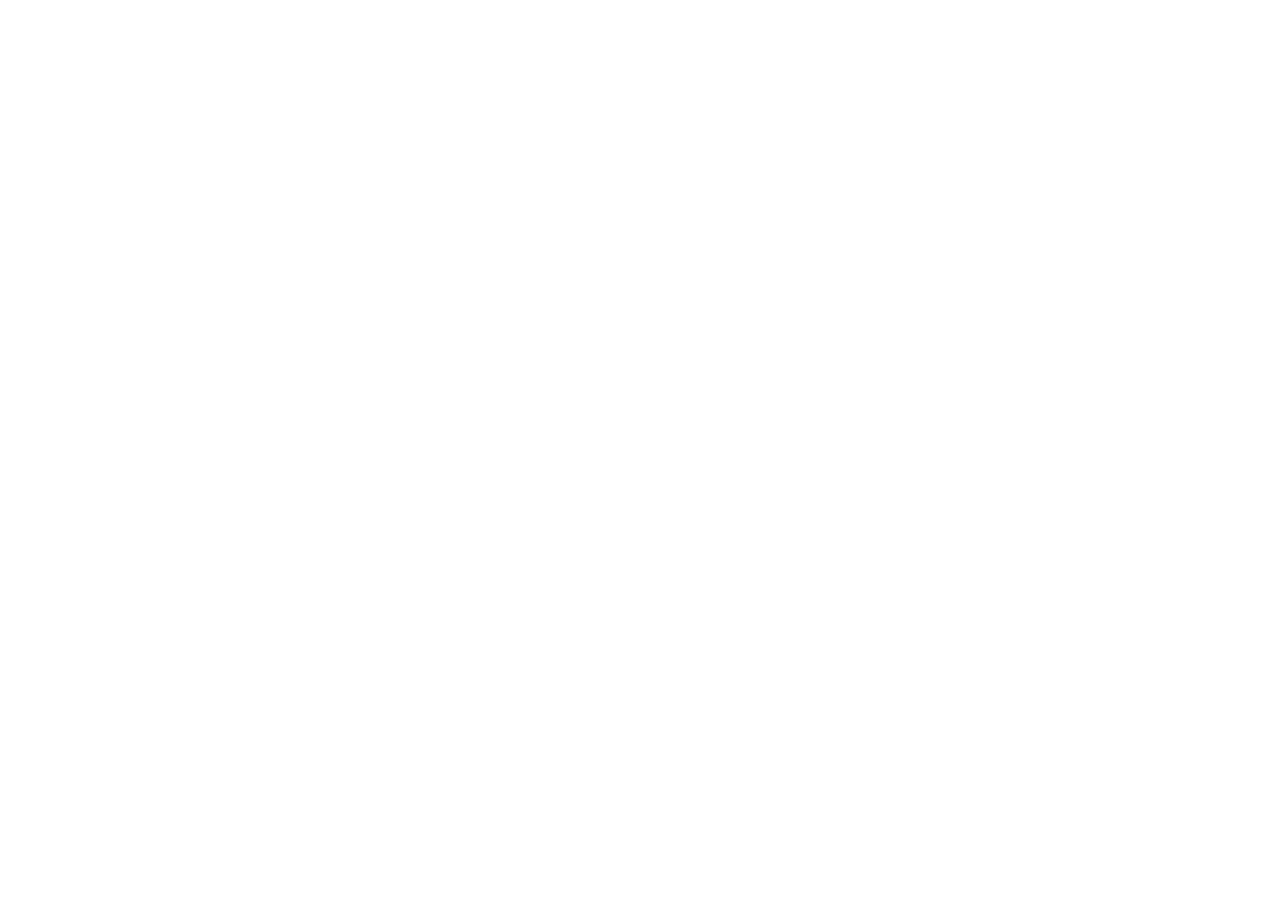
==== project-3/index.html @ 5ddd6dec "add: init files" ====
<!DOCTYPE html>
<html lang="ru">
<head>
    <meta charset="UTF-8">
    <title>Проект №3</title>
    <link rel="stylesheet" type="text stylesheet" href="css/styles.css" />
</head>
<body>
    
</body>
</html>
---- project-3/css/styles.css ----
* {
    padding: 0;
    margin: 0;
    box-sizing: border-box;
}
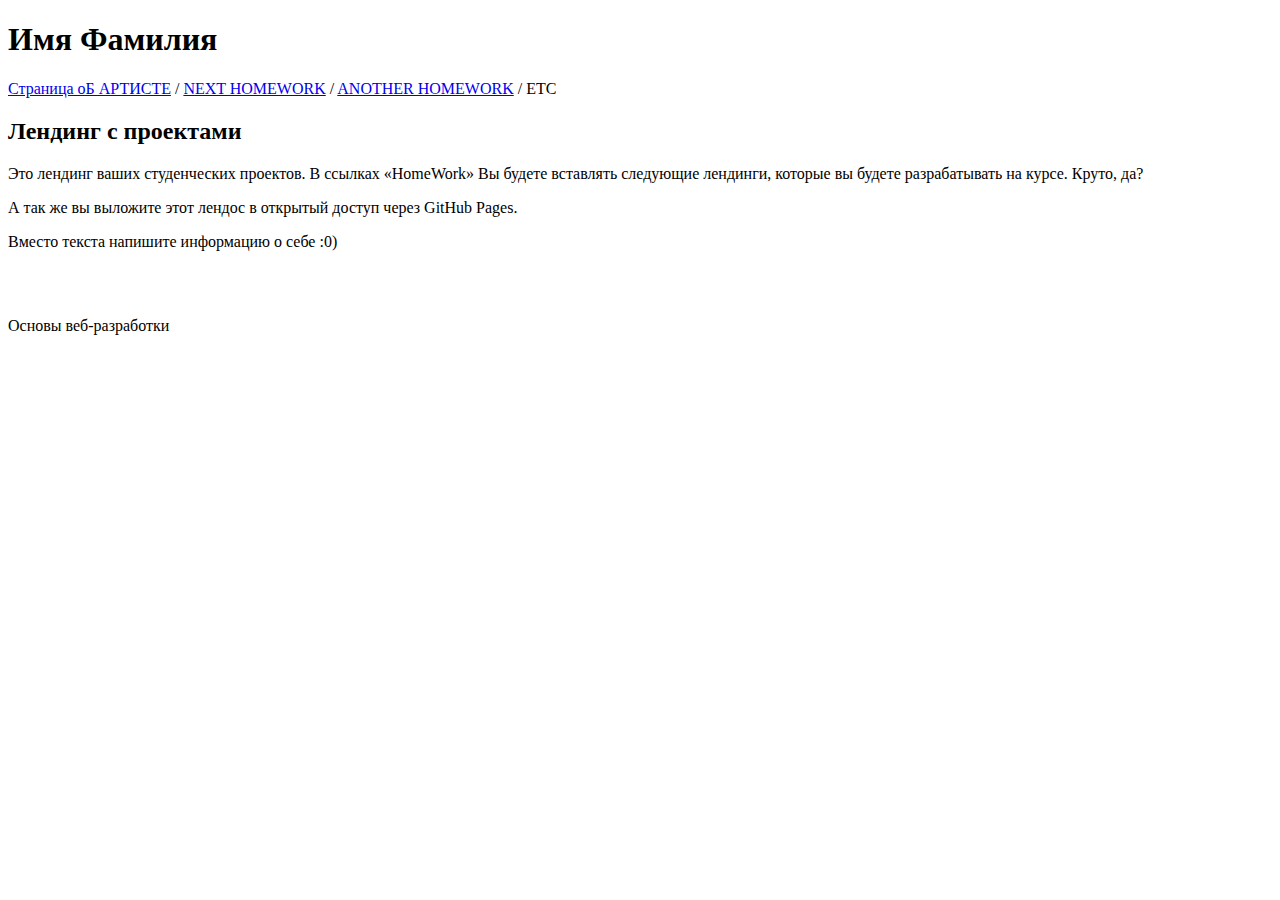
==== commit 6379a8ea: "add: html" ====
--- a/project-3/index.html
+++ b/project-3/index.html
@@ -1,11 +1,32 @@
 <!DOCTYPE html>
 <html lang="ru">
+
 <head>
     <meta charset="UTF-8">
     <title>Проект №3</title>
     <link rel="stylesheet" type="text stylesheet" href="css/styles.css" />
 </head>
+
 <body>
-    
+    <div class="container">
+        <div class="header">
+            <h1>Имя Фамилия</h1>
+        </div>
+        <div class="breadcrums"><a href="#">Страница оБ АРТИСТЕ</a> / <a href="#">NEXT HOMEWORK</a> / <a href="#">ANOTHER HOMEWORK</a> / ETC</div>
+        <div class="content">
+            <h2>Лендинг с проектами</h2>
+            <p>Это лендинг ваших студенческих проектов. В ссылках «HomeWork» Вы будете вставлять следующие лендинги,
+                которые вы будете разрабатывать на курсе. Круто, да?</p>
+            <p>А так же вы выложите этот лендос в открытый доступ через GitHub Pages.</p>
+            <p>Вместо текста напишите информацию о себе :0)</p>
+        </div>
+        <div class="footer">
+            <div class="logo">
+                <a href="#" title="logo"><img src="images/logo.svg" alt="logo" width="205" /></a>
+            </div>
+            <div class="slogan">Основы веб-разработки</div>
+        </div>
+    </div>
 </body>
+
 </html>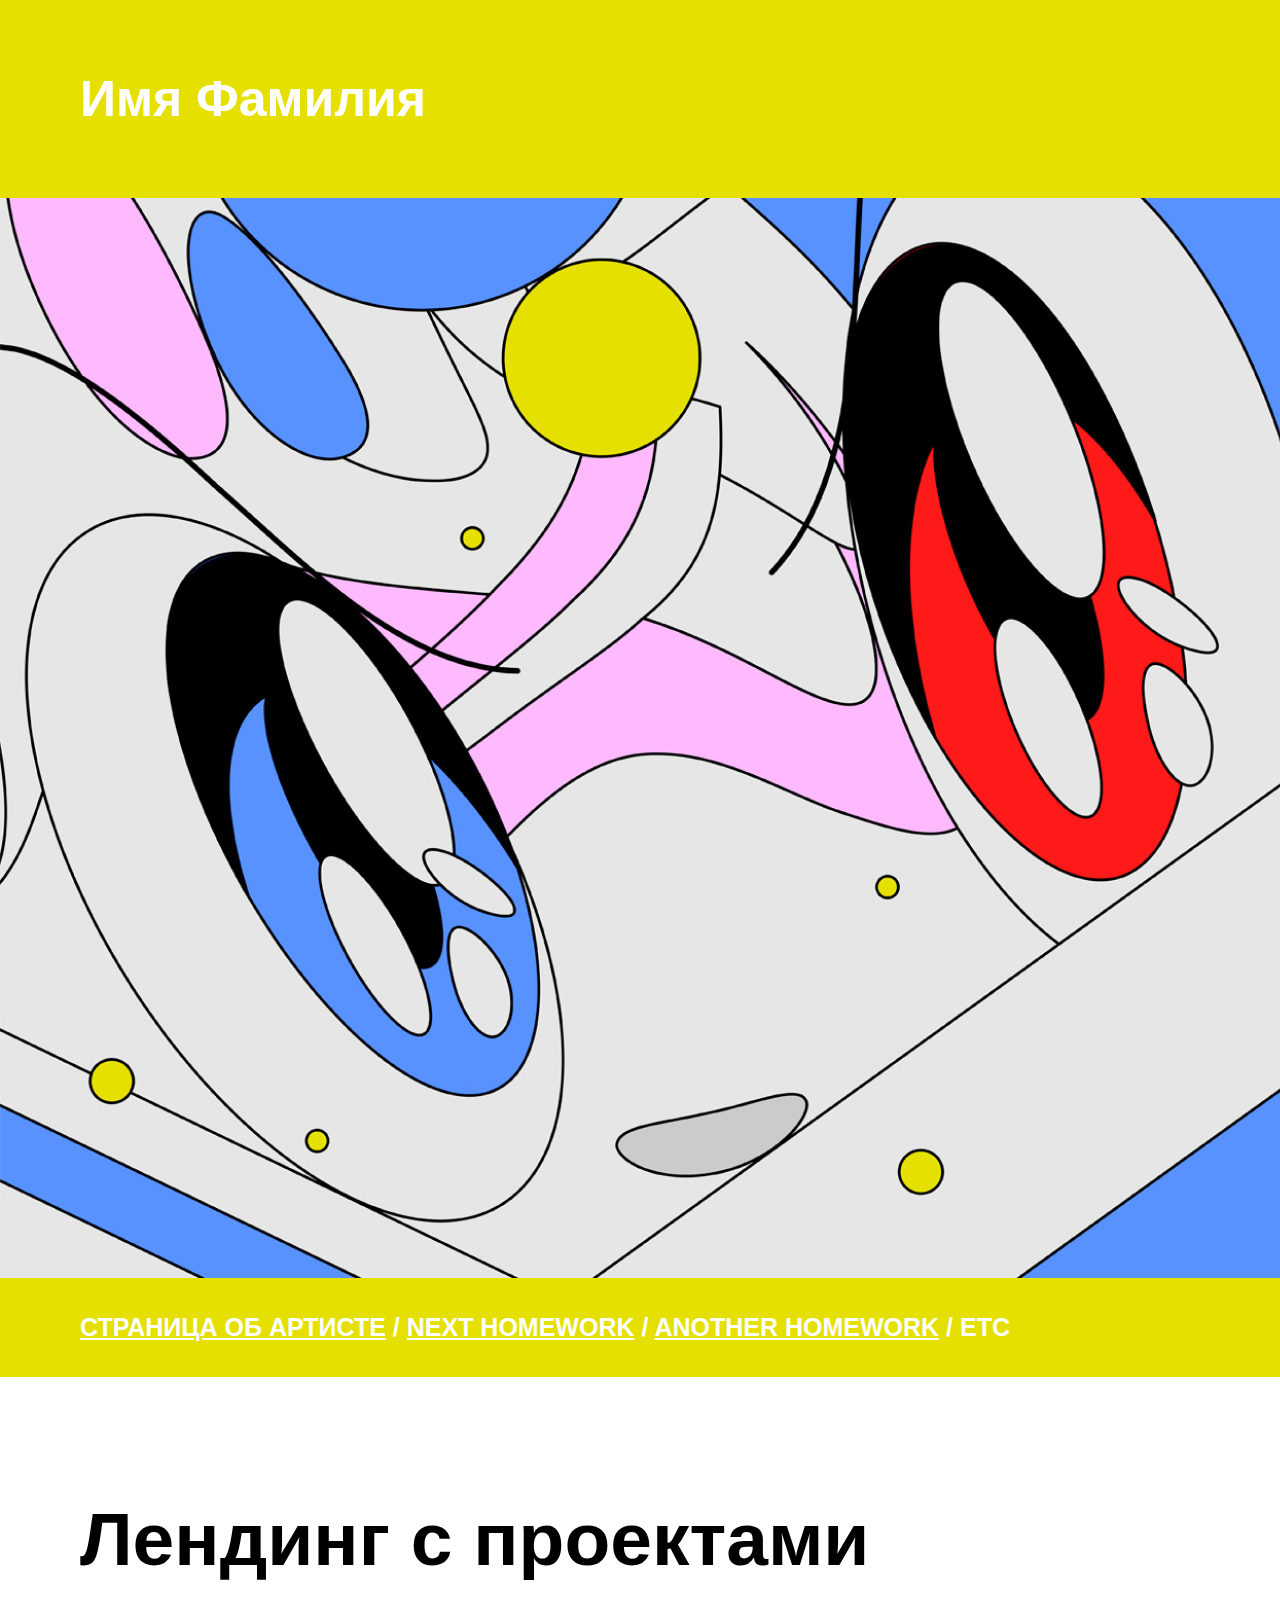
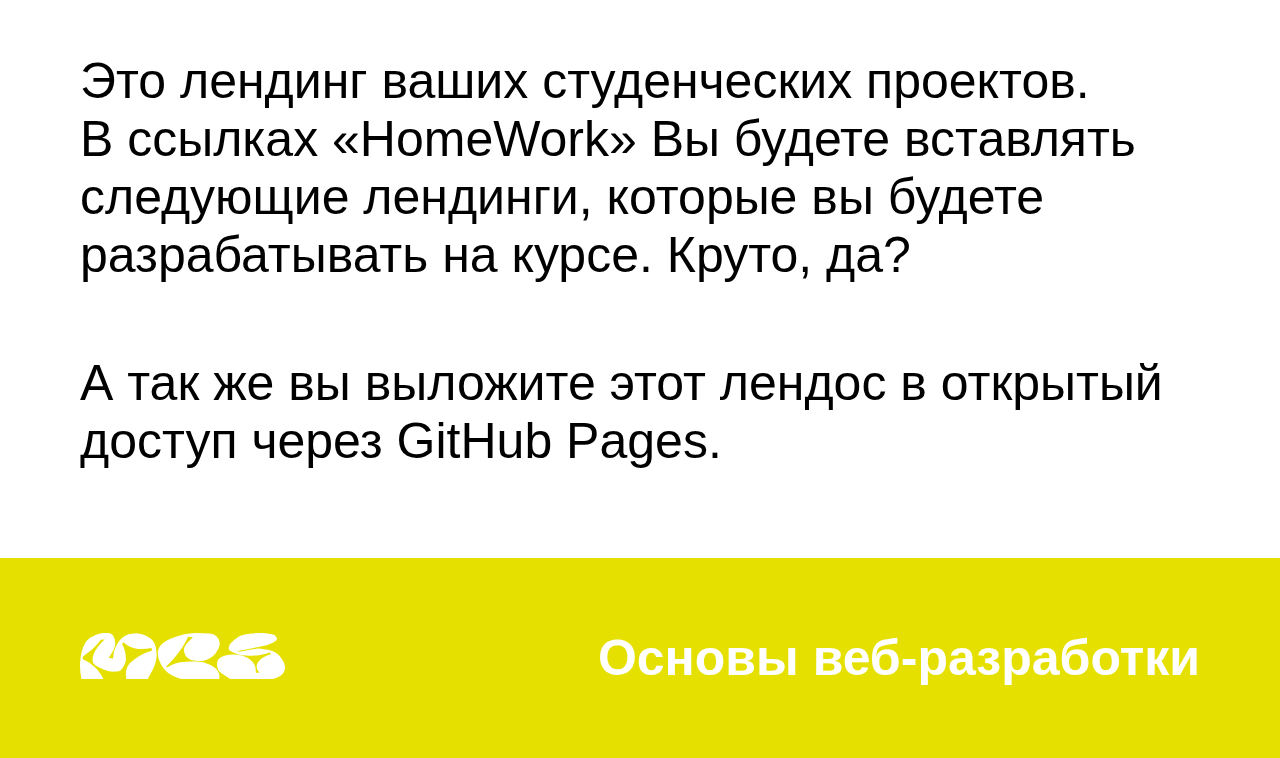
==== commit 454bf9fb: "add: styles" ====
--- a/project-3/index.html
+++ b/project-3/index.html
@@ -4,21 +4,20 @@
 <head>
     <meta charset="UTF-8">
     <title>Проект №3</title>
-    <link rel="stylesheet" type="text stylesheet" href="css/styles.css" />
+    <link rel="stylesheet" type="text/css" href="css/styles.css" />
 </head>
 
 <body>
     <div class="container">
-        <div class="header">
-            <h1>Имя Фамилия</h1>
-        </div>
-        <div class="breadcrums"><a href="#">Страница оБ АРТИСТЕ</a> / <a href="#">NEXT HOMEWORK</a> / <a href="#">ANOTHER HOMEWORK</a> / ETC</div>
+        <h1>Имя Фамилия</h1>
+        <div class="banner"></div>
+        <div class="breadcrums"><a href="#">Страница об артисте</a> / <a href="#">NEXT HOMEWORK</a> / <a href="#">ANOTHER HOMEWORK</a> / ETC</div>
         <div class="content">
             <h2>Лендинг с проектами</h2>
-            <p>Это лендинг ваших студенческих проектов. В ссылках «HomeWork» Вы будете вставлять следующие лендинги,
+            <p>Это лендинг ваших студенческих проектов.<br/>
+                В ссылках «HomeWork» Вы будете вставлять следующие лендинги,
                 которые вы будете разрабатывать на курсе. Круто, да?</p>
             <p>А так же вы выложите этот лендос в открытый доступ через GitHub Pages.</p>
-            <p>Вместо текста напишите информацию о себе :0)</p>
         </div>
         <div class="footer">
             <div class="logo">
--- a/project-3/css/styles.css
+++ b/project-3/css/styles.css
@@ -2,4 +2,81 @@
     padding: 0;
     margin: 0;
     box-sizing: border-box;
+}
+
+a:link,
+a:visited,
+a:hover,
+a:active,
+a:focus,
+.container {
+    color: #FFFFFF;
+}
+
+.container {
+    font-family: Helvetica, Roboto, Arial, sans-serif;
+    font-weight: bold;
+    background-color: #E5E000;
+    max-width: 1440px;
+    margin: 0 auto;
+}
+
+.container h1 {
+    padding: 70px 0;
+    font-size: 50px;
+    padding-left: 80px;
+}
+
+.banner {
+    content: '';
+    background-image: url(../images/img.png);
+    background-repeat: no-repeat;
+    background-position: left center;
+    background-size: contain;
+    display: block;
+    width: 1440px;
+    height: 1080px;
+}
+
+.breadcrums {
+    padding: 35px 80px;
+    font-size: 25px;
+    text-transform: uppercase;
+}
+
+.content {
+    background-color: #fff;
+    color: #000;
+    font-size: 50px;
+    font-weight: 200;
+}
+
+.content h2 {
+    padding: 119px 0 70px 80px;
+}
+
+.content p {
+    padding-left: 80px;
+    padding-bottom: 70px;
+    max-width: 1196px;
+}
+
+.content p:last-child {
+    padding-bottom: 88px;
+}
+
+.footer {
+    height: 200px;
+    display: flex;
+    align-items: center;
+    justify-content: space-between;
+}
+
+.logo,
+.slogan {
+    margin: 0 80px;
+}
+
+.slogan {
+    font-size: 50px;
 }